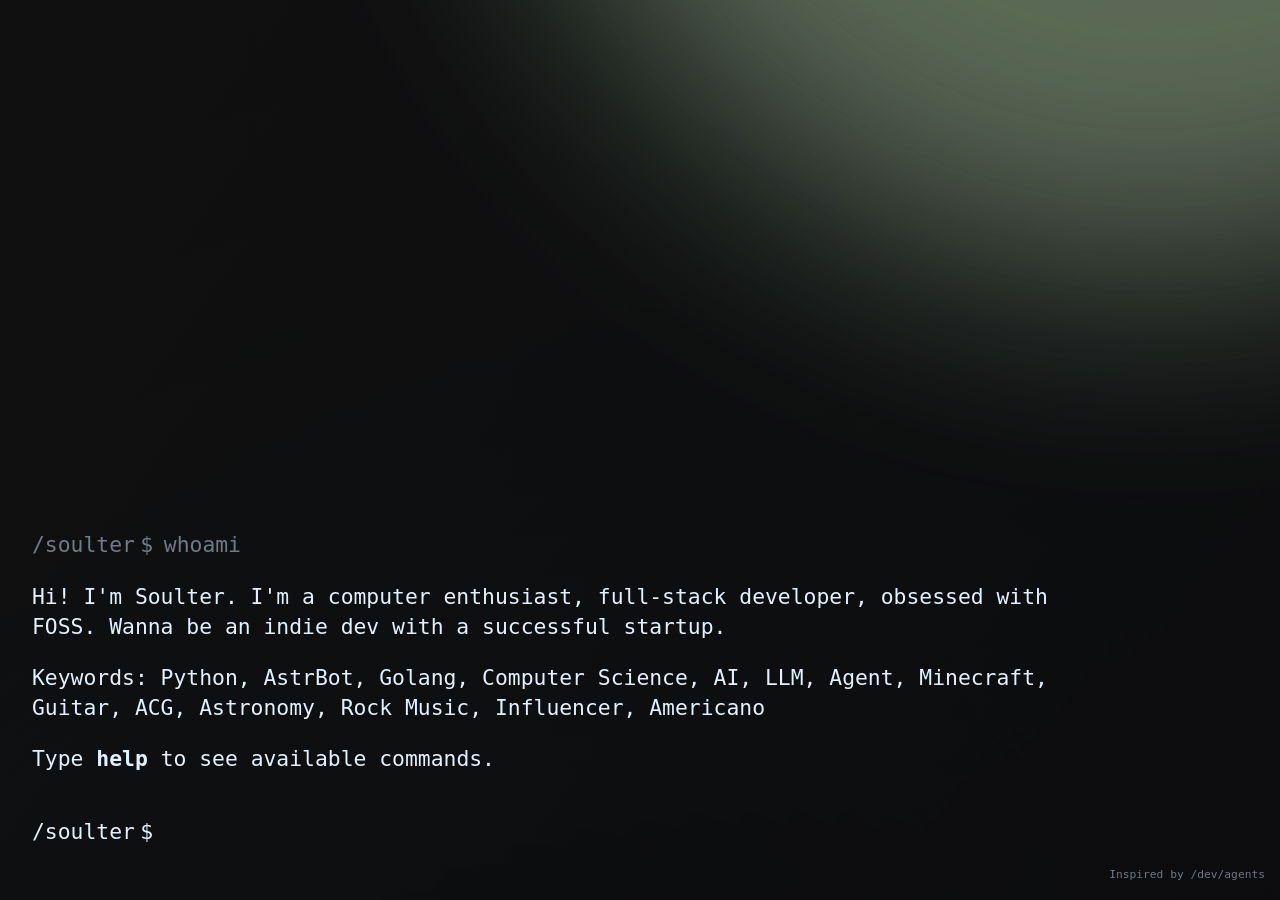
==== index.html @ 667221c5 "新增个人页面" ====
<html lang="zh"><head>
    <meta charset="utf-8">
    <link rel="manifest" href="/manifest.json">
    <title>Soulter</title>
    <link rel="icon" type="image/png" href="/img/avatar.png">
    <meta name="viewport" content="width=device-width, initial-scale=1.0" ,="" interactive-widget="resizes-content">

    <meta name="twitter:card" content="summary_large_image">
    <meta name="twitter:site" content="@soulter_">
    <meta name="twitter:creator" content="@soulter_">
    <meta name="twitter:title" content="Soulter's Bio">
    <meta name="twitter:image" content="https://soulter.github.io/social_card.png">
    <meta name="twitter:description" content="Soulter's Personal Bio">

    <meta property="og:type" content="website">
    <meta property="og:title" content="Soulter's Bio">
    <meta property="og:description" content="Soulter's Personal Bio">
    <meta property="og:image" content="https://soulter.github.io/social_card.png">
    <meta property="og:url" content="https://soulter.github.io">
    <meta property="og:site_name" content="Soulter's Bio">
    
    <!-- 使用整合后的CSS文件 -->
    <link rel="stylesheet" href="style.css">
  </head>
  <body class="">
    
    <div class="circle-container">
      <div class="circle" id="circle1"></div>
      <div class="circle" id="circle2"></div>
      <div class="circle" id="circle3"></div>
    </div>
    
    <!-- 添加新的背景层 -->
    <div class="terminal-background"></div>
    <div class="code-grid"></div>
    
    <div class="container">
      <div class="terminal" id="terminal">
        <div class="terminal-content">
          <p class="old-prompt">
            <span class="username">/soulter</span><span class="separator">$</span> whoami
          </p>
          <p class="typedLine">Hi! I'm Soulter. I'm a computer enthusiast, full-stack developer, obsessed with FOSS. Wanna be an indie dev with a successful startup. </p>
          <p class="typedLine">Keywords: Python, AstrBot, Golang, Computer Science, AI, LLM, Agent, Minecraft, Guitar, ACG, Astronomy, Rock Music, Influencer, Americano</p>
          <p class="typedLine">Type <b>help</b> to see available commands.</p>
          
          <div id="command-output"></div>
          
          <p id="prompt">
            <span class="username">/soulter</span><span class="separator">$</span> 
            <span class="input-container">
              <input type="text" id="command-input" class="inputField" autofocus="" autocomplete="off" spellcheck="false" style="width: 1ch;">
              <span class="cursor" style="opacity: 0;">|</span>
            <span class="suggestion" style="display: none; left: calc(4ch);">r</span></span>
          </p>
        </div>
      </div>
      <div class="credits">
        Inspired by <a href="https://sdsa.ai/" target="_blank">/dev/agents</a>
      </div>
    </div>

    <!-- 引入命令系统JS -->
    <script src="commands.js"></script>
    <script>
      document.addEventListener('DOMContentLoaded', function() {
        document.body.classList.remove('loading');
        
        const terminal = document.getElementById('terminal');
        const commandInput = document.getElementById('command-input');
        const cursor = document.querySelector('.cursor');
        
        // 聚焦输入框
        commandInput.focus();
        
        // 点击终端时聚焦输入框
        terminal.addEventListener('click', function() {
          commandInput.focus();
        });
        
        // 处理输入框失去焦点时隐藏光标
        commandInput.addEventListener('blur', function() {
          cursor.style.opacity = '0';
        });
        
        // 处理输入框获得焦点时显示光标
        commandInput.addEventListener('focus', function() {
          cursor.style.opacity = '1';
        });
        
        // 监听窗口大小变化，保持滚动位置
        window.addEventListener('resize', function() {
          // 延迟执行滚动，等待布局调整完成
          setTimeout(() => {
            const container = document.querySelector('.container');
            container.scrollTop = container.scrollHeight;
          }, 100);
        });
        
        // 初始化命令系统
        const commandSystem = new CommandSystem();
        

      });
    </script>
  

</body></html>
---- style.css ----
:root {
  --hue: 210;
  --vermillion: #ff735a;
  --text-color: hsl(var(--hue), 100%, 94%);
  --dim-text-color: hsla(var(--hue), 100%, 90%, 50%);
  --background-color: hsl(var(--hue), 10%, 10%);
  --link-color: #83a6ff;
  --link-hover-color: #bdd0ff;
  --button-color: var(--vermillion);
  --button-hover-color: var(--vermillion);
}

/* 基本样式 */
body {
  font-family: 'Monaspace Neon', monospace;
  font-size: calc(max(2.5vmin, 14px)); /* 减小默认字体大小 */
  font-weight: 200;
  line-height: 133%;
  background-color: var(--background-color);
  color: var(--text-color);
  height: 100%;
  margin: 0;
  padding: 0;
  overflow: hidden;
}

html {
  height: 100%;
  margin: 0;
  padding: 0;
}

h1 {
  font-size: calc(max(5vmin, 16pt));
  font-weight: 200;
}

/* 字体定义 */
@font-face {
  font-family: 'Monaspace Krypton';
  font-weight: 1 999;
  src: url('/public/fonts/MonaspaceKryptonVarVF[wght,wdth,slnt].woff2') format('woff2');
}

@font-face {
  font-family: 'Monaspace Neon';
  font-weight: 1 999;
  src: url('/public/fonts/MonaspaceNeonVarVF[wght,wdth,slnt].woff2') format('woff2');
}

@font-face {
  font-family: 'Monaspace Xenon';
  font-weight: 1 999;
  src: url('/public/fonts/MonaspaceXenonVarVF[wght,wdth,slnt].woff2') format('woff2');
}

/* 容器和终端样式 */
.container {
  max-width: 100%;
  margin: 0;
  padding: 2rem;
  box-sizing: border-box;
  height: 100vh;
  overflow-y: auto;
  overflow-x: hidden;
}

.terminal {
  height: 100%;
  min-height: auto;
  width: 100%;
  display: flex;
  flex-direction: column;
  justify-content: flex-start;
  box-sizing: border-box;
  mix-blend-mode: screen;
}

.terminal-content {
  flex: 1;
  display: flex;
  flex-direction: column;
  justify-content: flex-end;
  width: 100%;
}

/* 命令输出区域 */
#command-output {
  flex: 0 1 auto;
  overflow-y: auto;
  max-width: 100%;
  width: 100%;
}

/* 提示符样式 */
#prompt {
  flex: 0 0 auto;
  display: flex;
  align-items: center;
  flex-wrap: nowrap;
  margin-top: 1em;
  cursor: pointer;
  white-space: nowrap;
}

.username, .separator {
  display: inline-block;
  white-space: nowrap;
}

.username {
  min-width: auto;
  margin-right: 0;
}

.separator {
  margin: 0 0.5em 0 0.25em;
}

/* 输入区域样式 */
.input-container {
  display: inline-flex;
  align-items: center;
  position: relative;
  margin-left: 0;
}

input.inputField {
  background: transparent;
  border: none;
  outline: none;
  color: inherit;
  font-family: inherit;
  font-size: inherit;
  padding: 0;
  margin: 0;
  width: auto;
  min-width: 1ch;
  position: relative;
  caret-color: transparent;
  line-height: normal; /* 确保行高一致 */
}

.cursor {
  position: absolute; /* 改为绝对定位 */
  left: calc(100% - 10px); /* 定位在输入框右侧 */
  bottom: 0; /* 对齐底部 */
  display: inline-block;
  animation: cursor-blink 1.5s infinite;
  font-weight: 700;
  height: 1.2em; /* 固定高度 */
  transform: translateY(-10%); /* 微调位置以更好地对齐 */
}

/* 自动补全建议样式 */
.suggestion {
  position: absolute;
  display: inline-block;
  color: var(--dim-text-color);
  pointer-events: none;
  white-space: pre;
  z-index: 0;
}

/* 命令链接样式 */
.command-link {
  cursor: pointer;
  text-decoration: none;
  color: inherit;
}

.command-link:hover {
  text-decoration: underline;
  color: var(--link-hover-color);
}

/* 输出样式 */
.old-prompt {
  color: var(--dim-text-color);
  display: flex;
  align-items: center;
  flex-wrap: wrap;
  margin-top: 1em;
  white-space: nowrap;
}

.old-prompt .username {
  min-width: auto;
  margin-right: 0;
}

.old-prompt .separator {
  margin: 0 0.5em 0 0.25em;
}

.typedLine {
  animation: reveal .2s linear forwards;
  -webkit-mask-position: 0;
  mask-position: 0;
  -webkit-mask-size: 200%;
  mask-size: 200%;
  max-width: 80ch;
  white-space: pre-wrap;
}

/* 链接和按钮样式 */
a, a:visited, .hoverLink {
  color: var(--link-color);
  cursor: pointer;
  text-decoration: none;
}

a:hover, .hoverLink:hover {
  color: var(--link-hover-color);
  text-decoration: underline;
}

button {
  background: none;
  border: none;
  cursor: pointer;
  padding: 0;
  color: var(--button-color);
  font-family: inherit;
  font-size: inherit;
  font-weight: inherit;
  line-height: 133%;
}

button:hover, span.cwd:hover {
  color: var(--button-hover-color);
}

button:hover::before {
  content: ">";
  float: left;
  margin-left: -0.75em;
}

/* 内容样式 */
.terminal p {
  margin-top: 0;
  max-width: 80ch;
}

/* 背景圆圈容器 */
.circle-container {
  position: fixed;
  top: 0;
  left: 0;
  right: 0;
  bottom: 0;
  z-index: -1;
  overflow: hidden;
}

.circle {
  position: absolute;
  top: -80vmax;
  left: 40%;
  width: 100vmax;
  height: 100vmax;
  border-radius: 50%;
  mix-blend-mode: soft-light; /* 更柔和的混合模式 */
  filter: blur(120px); /* 增加模糊效果 */
}

#circle1 {
  background-color: rgba(235, 223, 135, 0.2);
  background-color: color(display-p3 0.92 0.87 0 / 0.2);
  animation: orbit 18s infinite ease-in-out alternate;
}

#circle2 {
  background-color: rgba(0, 200, 255, 0.2);
  background-color: color(display-p3 0 0.78 1.0 / 0.2);
  animation: rorbit 24s infinite ease-in-out alternate;
}

#circle3 {
  background-color: rgba(254, 182, 255, 0.2);
  background-color: color(display-p3 1.0 0.71 1.0 / 0.2);
  animation: orbit 20s infinite ease-in-out alternate-reverse;
}

/* 背景效果增强 */
.terminal-background {
  position: fixed;
  top: 0;
  left: 0;
  width: 100%;
  height: 100%;
  z-index: -2;
  background: 
    linear-gradient(125deg, rgba(15, 15, 15, 0.9) 0%, rgba(5, 5, 5, 0.95) 100%),
    radial-gradient(circle at 20% 80%, rgba(10, 40, 120, 0.3) 0%, transparent 60%), 
    radial-gradient(circle at 80% 10%, rgba(120, 10, 80, 0.25) 0%, transparent 50%);
  background-size: 300% 300%, 200% 200%, 200% 200%;
  animation: gradientShift 45s ease infinite;
}

/* 删除网格背景，可以留下元素但不设置背景图案 */
.code-grid {
  position: fixed;
  top: 0;
  left: 0;
  width: 100%;
  height: 100%;
  z-index: -3;
  opacity: 0;
}

/* 滚动条样式 */
.container::-webkit-scrollbar {
  width: 8px;
}

.container::-webkit-scrollbar-track {
  background: transparent;
}

.container::-webkit-scrollbar-thumb {
  background-color: var(--dim-text-color);
  border-radius: 4px;
}

/* 动画 */
@keyframes cursor-blink {
  0% { opacity: 1.0; }
  50% { opacity: 1.0; }
  66% { opacity: 0; }
  100% { opacity: 0; }
}

@keyframes reveal {
  0% { -webkit-mask-position: 100% 100%; mask-position: 100% 100%; }
  to { -webkit-mask-position: 0 0; mask-position: 0 0; }
}

@keyframes orbit {
  0% { transform: rotate(0deg) translateX(20vmin) rotate(0deg); }
  100% { transform: rotate(360deg) translateX(20vmin) rotate(-360deg); }
}

@keyframes rorbit {
  100% { transform: rotate(0deg) translateX(20vmin) rotate(0deg); }
  0% { transform: rotate(360deg) translateX(20vmin) rotate(-360deg); }
}

/* 背景动画 */
@keyframes gradientShift {
  0% { background-position: 0% 0%, 0% 0%, 0% 0%; }
  50% { background-position: 100% 100%, 50% 50%, 100% 0%; }
  100% { background-position: 0% 0%, 0% 0%, 0% 0%; }
}

/* 添加迁移内容的样式 */
.story-content {
  line-height: 1.5;
  max-width: 80ch;
  font-size: 0.95em;
}

.story-content p {
  margin-bottom: 1em;
}

.skills-list {
  list-style-type: none;
  padding-left: 0;
  line-height: 1.6;
}

.skills-list li {
  margin-bottom: 0.5em;
}

.projects-list {
  display: flex;
  flex-direction: column;
  gap: 1.5em;
}

.project-item {
  border-left: 3px solid var(--link-color);
  padding-left: 1em;
}

.project-item h3 {
  margin: 0 0 0.5em 0;
  color: var(--link-color);
}

.project-item p {
  margin: 0.5em 0;
}

.small-text {
  font-size: 0.8em;
  color: var(--dim-text-color);
}

.contact-info ul {
  list-style-type: none;
  padding-left: 0;
  line-height: 1.6;
}

.contact-info li {
  margin-bottom: 0.5em;
}

.experience, .education {
  display: flex;
  flex-direction: column;
  gap: 1.2em;
}

.exp-item, .edu-item {
  border-left: 3px solid var(--link-color);
  padding-left: 1em;
}

.exp-date, .edu-date {
  font-size: 0.9em;
  color: var(--dim-text-color);
}

.exp-title, .edu-title {
  font-weight: bold;
  margin: 0.3em 0;
}

.edu-note {
  font-size: 0.9em;
  color: var(--dim-text-color);
  margin: 0.2em 0;
}

.hobbies ol {
  padding-left: 1.5em;
  line-height: 1.6;
}

.hobbies li {
  margin-bottom: 1em;
}

/* 添加多媒体内容样式 */
.media-container {
  margin: 1em 0;
  max-width: 100%;
}

.media-img {
  max-width: 100%;
  border-radius: 4px;
  margin: 0.5em 0;
  display: block;
}

.media-video {
  max-width: 100%;
  border-radius: 4px;
  display: block;
}

.media-caption {
  font-size: 0.8em;
  color: var(--dim-text-color);
  margin-top: 0.5em;
  font-style: italic;
}

/* 内容样式调整 */
.terminal p, 
.terminal .typedLine, 
#command-output p {
  font-size: 0.95em; /* 稍微减小内容字体 */
  max-width: 80ch;
  line-height: 1.4;
}

/* 致谢信息样式 */
.credits {
  position: fixed;
  bottom: 10px;
  right: 15px;
  font-size: 0.5em;
  color: var(--dim-text-color);
  z-index: 10;
}

.credits a {
  color: var(--dim-text-color);
  text-decoration: none;
}

.credits a:hover {
  color: var(--link-hover-color);
  text-decoration: underline;
}

/* 响应式设计 */
@media (max-width: 768px) {
  .container {
    padding: 1rem;
  }
  
  .terminal p, 
  .terminal .typedLine, 
  #command-output p {
    max-width: 100%;
  }
  
  body {
    font-weight: 300;
  }

  .project-item, .exp-item, .edu-item {
    border-left-width: 2px;
  }
  
  .skills-list, .contact-info ul, .hobbies ol {
    padding-left: 0;
  }
  
  .hobbies li {
    margin-left: 1em;
  }
}
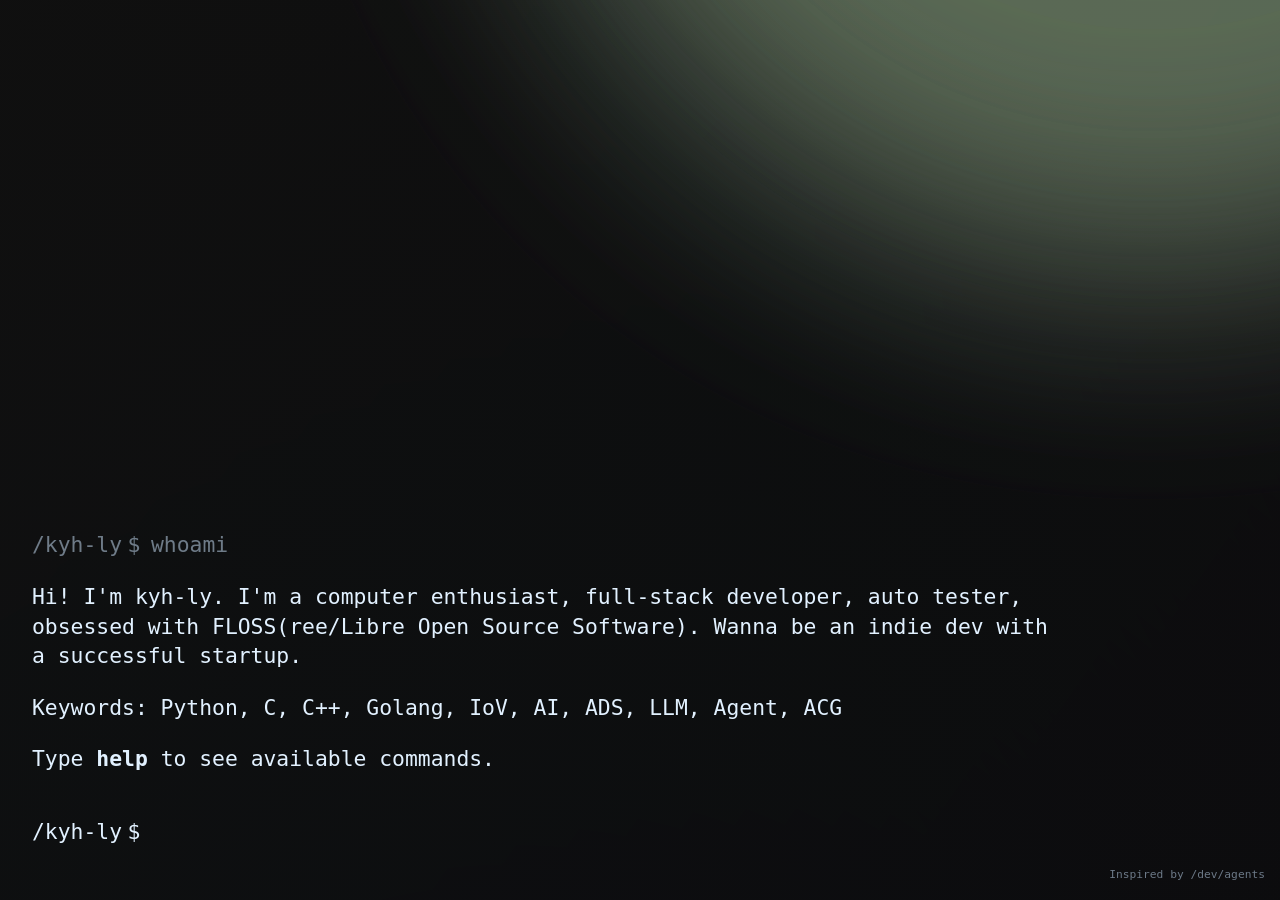
==== commit a5bf8316: "调整部分内容" ====
--- a/index.html
+++ b/index.html
@@ -5,19 +5,23 @@
     <link rel="icon" type="image/png" href="/img/avatar.png">
     <meta name="viewport" content="width=device-width, initial-scale=1.0" ,="" interactive-widget="resizes-content">
 
-    <meta name="twitter:card" content="summary_large_image">
-    <meta name="twitter:site" content="@soulter_">
-    <meta name="twitter:creator" content="@soulter_">
+    <meta name="twitter:card" content="kyhliny's twitter">
+    <meta name="twitter:site" content="@kyhliny">
+    <meta name="twitter:creator" content="@kyhliny">
+    <!--
     <meta name="twitter:title" content="Soulter's Bio">
     <meta name="twitter:image" content="https://soulter.github.io/social_card.png">
     <meta name="twitter:description" content="Soulter's Personal Bio">
-
+    
     <meta property="og:type" content="website">
-    <meta property="og:title" content="Soulter's Bio">
+    <meta property="og:title" content="kyh-y's Bio">
     <meta property="og:description" content="Soulter's Personal Bio">
     <meta property="og:image" content="https://soulter.github.io/social_card.png">
     <meta property="og:url" content="https://soulter.github.io">
     <meta property="og:site_name" content="Soulter's Bio">
+    
+    -->
+    
     
     <!-- 使用整合后的CSS文件 -->
     <link rel="stylesheet" href="style.css">
@@ -38,16 +42,16 @@
       <div class="terminal" id="terminal">
         <div class="terminal-content">
           <p class="old-prompt">
-            <span class="username">/soulter</span><span class="separator">$</span> whoami
+            <span class="username">/kyh-ly</span><span class="separator">$</span> whoami
           </p>
-          <p class="typedLine">Hi! I'm Soulter. I'm a computer enthusiast, full-stack developer, obsessed with FOSS. Wanna be an indie dev with a successful startup. </p>
-          <p class="typedLine">Keywords: Python, AstrBot, Golang, Computer Science, AI, LLM, Agent, Minecraft, Guitar, ACG, Astronomy, Rock Music, Influencer, Americano</p>
+          <p class="typedLine">Hi! I'm kyh-ly. I'm a computer enthusiast, full-stack developer, auto tester, obsessed with FLOSS(ree/Libre Open Source Software). Wanna be an indie dev with a successful startup. </p>
+          <p class="typedLine">Keywords: Python, C, C++, Golang, IoV, AI, ADS, LLM, Agent, ACG</p>
           <p class="typedLine">Type <b>help</b> to see available commands.</p>
           
           <div id="command-output"></div>
           
           <p id="prompt">
-            <span class="username">/soulter</span><span class="separator">$</span> 
+            <span class="username">/kyh-ly</span><span class="separator">$</span> 
             <span class="input-container">
               <input type="text" id="command-input" class="inputField" autofocus="" autocomplete="off" spellcheck="false" style="width: 1ch;">
               <span class="cursor" style="opacity: 0;">|</span>
